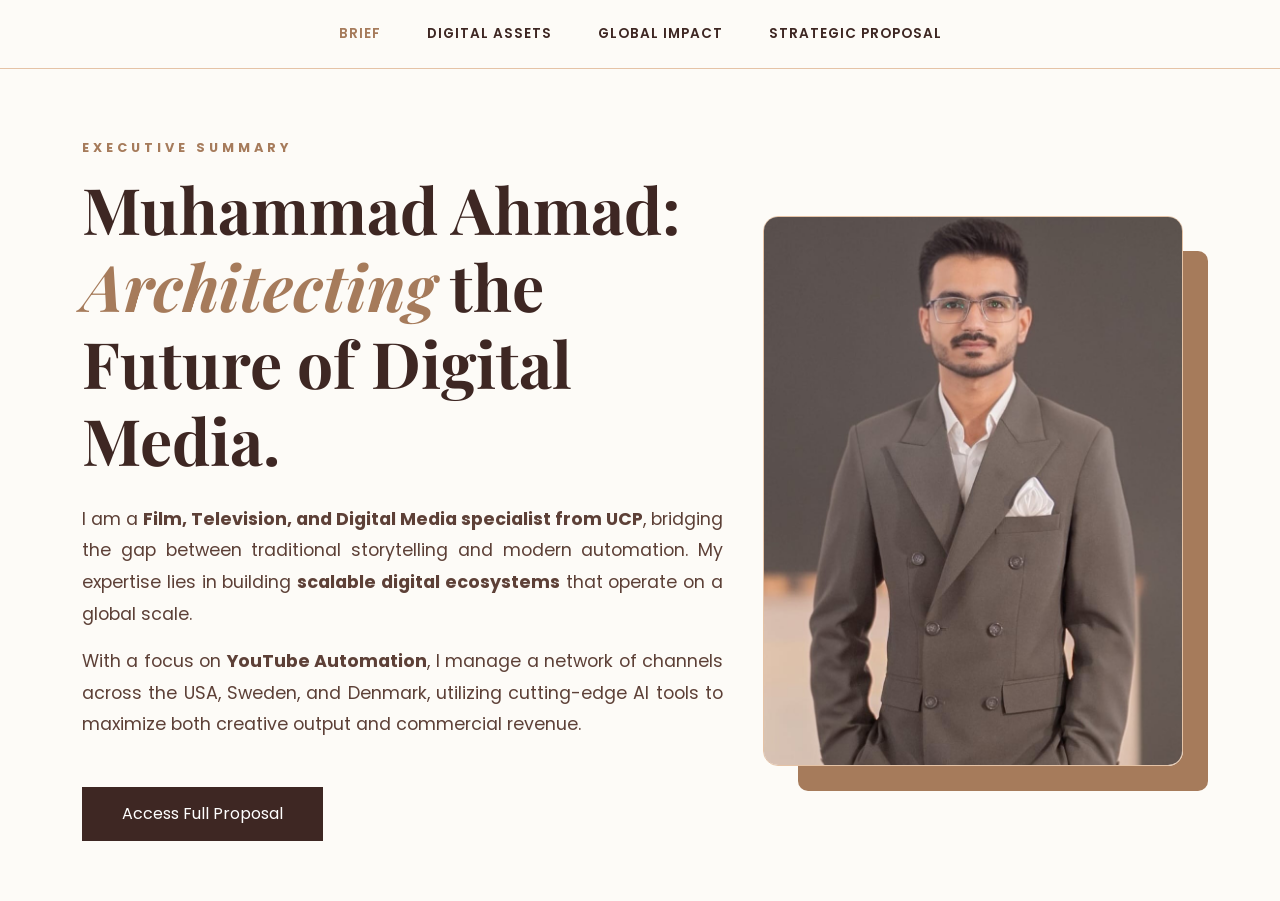
==== index.html @ 5bac2660 "First Upload" ====
<!DOCTYPE html>
<html lang="en">
<head>
    <meta charset="UTF-8">
    <meta name="viewport" content="width=device-width, initial-scale=1.0">
    <title>Muhammad Ahmad | Brief</title>
    <link href="https://cdn.jsdelivr.net/npm/bootstrap@5.3.0/dist/css/bootstrap.min.css" rel="stylesheet">
    <link href="https://fonts.googleapis.com/css2?family=Playfair+Display:wght@700&family=Poppins:wght@300;400;600&display=swap" rel="stylesheet">
    <style>
        :root { --beige: #FDFBF7; --skin: #E5C3A6; --brown-dark: #3E2723; --brown-med: #A67B5B; }
        body { font-family: 'Poppins', sans-serif; background-color: var(--beige); color: var(--brown-dark); padding-top: 80px; }
        .navbar { background-color: rgba(253, 251, 247, 0.95); backdrop-filter: blur(10px); border-bottom: 1px solid var(--skin); }
        .nav-link { color: var(--brown-dark) !important; font-weight: 600; margin: 0 15px; text-transform: uppercase; font-size: 0.85rem; letter-spacing: 1px; }
        .nav-link:hover, .nav-link.active { color: var(--brown-med) !important; }
        .hero-section { min-height: 90vh; display: flex; align-items: center; padding: 60px 0; }
        .hero-title { font-family: 'Playfair Display', serif; font-size: clamp(2.5rem, 5vw, 4rem); line-height: 1.2; margin-bottom: 25px; font-weight: 700; }
        .highlight { color: var(--brown-med); font-style: italic; }
        .detailed-intro { font-size: 1.1rem; line-height: 1.8; color: #5D4037; text-align: justify; }
        .profile-img { width: 100%; max-width: 420px; height: 550px; object-fit: cover; border-radius: 15px; border: 1px solid var(--skin); box-shadow: 30px 30px 0px -5px var(--brown-med); }
        .btn-custom { background-color: var(--brown-dark); color: white; padding: 15px 40px; border-radius: 0; text-decoration: none; display: inline-block; margin-top: 30px; transition: 0.3s; }
        .btn-custom:hover { background-color: var(--brown-med); color: white; }
    </style>
</head>
<body>
    <nav class="navbar navbar-expand-lg fixed-top py-3">
        <div class="container">
            <div class="collapse navbar-collapse justify-content-center">
                <ul class="navbar-nav">
                    <li class="nav-item"><a class="nav-link active" href="index.html">Brief</a></li>
                    <li class="nav-item"><a class="nav-link" href="assets.html">Digital Assets</a></li>
                    <li class="nav-item"><a class="nav-link" href="impact.html">Global Impact</a></li>
                    <li class="nav-item"><a class="nav-link" href="proposal.html">Strategic Proposal</a></li>
                </ul>
            </div>
        </div>
    </nav>
    <section class="hero-section">
        <div class="container">
            <div class="row align-items-center">
                <div class="col-lg-7 order-2 order-lg-1">
                    <h5 class="text-uppercase fw-bold mb-3" style="letter-spacing: 4px; color: var(--brown-med); font-size: 0.8rem;">Executive Summary</h5>
                    <h1 class="hero-title">Muhammad Ahmad: <span class="highlight">Architecting</span> the Future of Digital Media.</h1>
                    <div class="detailed-intro">
                        <p>I am a <strong>Film, Television, and Digital Media specialist from UCP</strong>, bridging the gap between traditional storytelling and modern automation. My expertise lies in building <strong>scalable digital ecosystems</strong> that operate on a global scale.</p>
                        <p>With a focus on <strong>YouTube Automation</strong>, I manage a network of channels across the USA, Sweden, and Denmark, utilizing cutting-edge AI tools to maximize both creative output and commercial revenue.</p>
                    </div>
                    <a href="proposal.html" class="btn-custom">Access Full Proposal</a>
                </div>
                <div class="col-lg-5 order-1 order-lg-2 text-center mb-5 mb-lg-0">
                    <img src="image/1.png" alt="Ahmad" class="profile-img">
                </div>
            </div>
        </div>
    </section>
</body>
</html>
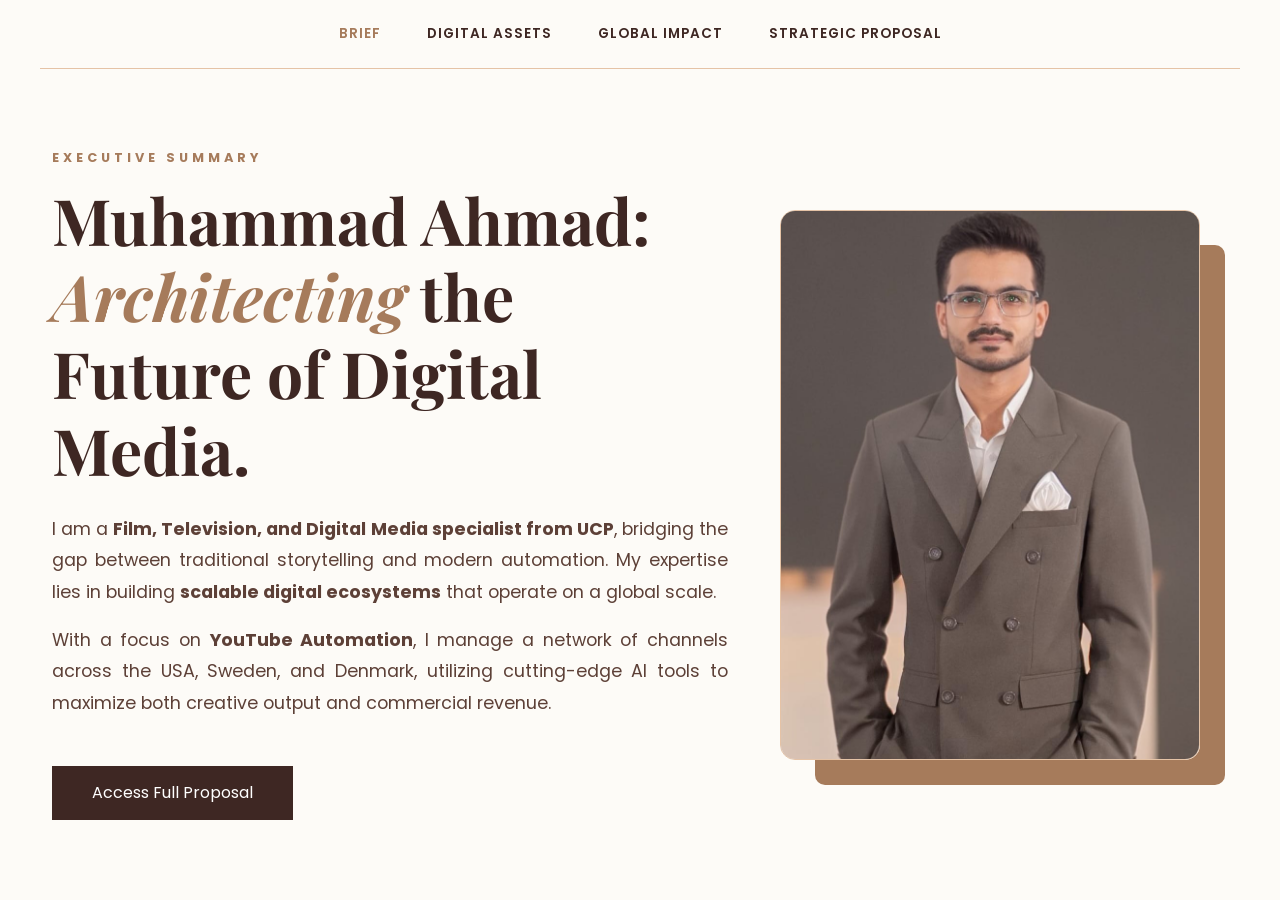
==== commit fff31531: "upload second" ====
--- a/index.html
+++ b/index.html
@@ -2,42 +2,45 @@
 <html lang="en">
 <head>
     <meta charset="UTF-8">
-    <meta name="viewport" content="width=device-width, initial-scale=1.0">
+    <meta name="viewport" content="width=1200">
     <title>Muhammad Ahmad | Brief</title>
     <link href="https://cdn.jsdelivr.net/npm/bootstrap@5.3.0/dist/css/bootstrap.min.css" rel="stylesheet">
     <link href="https://fonts.googleapis.com/css2?family=Playfair+Display:wght@700&family=Poppins:wght@300;400;600&display=swap" rel="stylesheet">
     <style>
         :root { --beige: #FDFBF7; --skin: #E5C3A6; --brown-dark: #3E2723; --brown-med: #A67B5B; }
-        body { font-family: 'Poppins', sans-serif; background-color: var(--beige); color: var(--brown-dark); padding-top: 80px; }
-        .navbar { background-color: rgba(253, 251, 247, 0.95); backdrop-filter: blur(10px); border-bottom: 1px solid var(--skin); }
+        body { font-family: 'Poppins', sans-serif; background-color: var(--beige); color: var(--brown-dark); padding-top: 80px; width: 1200px; margin: 0 auto; overflow-x: auto; }
+        .container { width: 1200px !important; max-width: none !important; }
+        .navbar { background-color: rgba(253, 251, 247, 0.95); width: 1200px; left: 50%; transform: translateX(-50%); border-bottom: 1px solid var(--skin); }
+        .navbar-nav { flex-direction: row !important; }
         .nav-link { color: var(--brown-dark) !important; font-weight: 600; margin: 0 15px; text-transform: uppercase; font-size: 0.85rem; letter-spacing: 1px; }
         .nav-link:hover, .nav-link.active { color: var(--brown-med) !important; }
         .hero-section { min-height: 90vh; display: flex; align-items: center; padding: 60px 0; }
-        .hero-title { font-family: 'Playfair Display', serif; font-size: clamp(2.5rem, 5vw, 4rem); line-height: 1.2; margin-bottom: 25px; font-weight: 700; }
+        .row { display: flex !important; flex-wrap: nowrap !important; }
+        .col-lg-7 { width: 58.333333% !important; flex: 0 0 auto; }
+        .col-lg-5 { width: 41.666667% !important; flex: 0 0 auto; }
+        .hero-title { font-family: 'Playfair Display', serif; font-size: 4rem; line-height: 1.2; margin-bottom: 25px; font-weight: 700; }
         .highlight { color: var(--brown-med); font-style: italic; }
         .detailed-intro { font-size: 1.1rem; line-height: 1.8; color: #5D4037; text-align: justify; }
-        .profile-img { width: 100%; max-width: 420px; height: 550px; object-fit: cover; border-radius: 15px; border: 1px solid var(--skin); box-shadow: 30px 30px 0px -5px var(--brown-med); }
+        .profile-img { width: 420px; height: 550px; object-fit: cover; border-radius: 15px; border: 1px solid var(--skin); box-shadow: 30px 30px 0px -5px var(--brown-med); }
         .btn-custom { background-color: var(--brown-dark); color: white; padding: 15px 40px; border-radius: 0; text-decoration: none; display: inline-block; margin-top: 30px; transition: 0.3s; }
         .btn-custom:hover { background-color: var(--brown-med); color: white; }
     </style>
 </head>
 <body>
     <nav class="navbar navbar-expand-lg fixed-top py-3">
-        <div class="container">
-            <div class="collapse navbar-collapse justify-content-center">
-                <ul class="navbar-nav">
-                    <li class="nav-item"><a class="nav-link active" href="index.html">Brief</a></li>
-                    <li class="nav-item"><a class="nav-link" href="assets.html">Digital Assets</a></li>
-                    <li class="nav-item"><a class="nav-link" href="impact.html">Global Impact</a></li>
-                    <li class="nav-item"><a class="nav-link" href="proposal.html">Strategic Proposal</a></li>
-                </ul>
-            </div>
+        <div class="container justify-content-center">
+            <ul class="navbar-nav">
+                <li class="nav-item"><a class="nav-link active" href="index.html">Brief</a></li>
+                <li class="nav-item"><a class="nav-link" href="assets.html">Digital Assets</a></li>
+                <li class="nav-item"><a class="nav-link" href="impact.html">Global Impact</a></li>
+                <li class="nav-item"><a class="nav-link" href="proposal.html">Strategic Proposal</a></li>
+            </ul>
         </div>
     </nav>
     <section class="hero-section">
         <div class="container">
             <div class="row align-items-center">
-                <div class="col-lg-7 order-2 order-lg-1">
+                <div class="col-lg-7">
                     <h5 class="text-uppercase fw-bold mb-3" style="letter-spacing: 4px; color: var(--brown-med); font-size: 0.8rem;">Executive Summary</h5>
                     <h1 class="hero-title">Muhammad Ahmad: <span class="highlight">Architecting</span> the Future of Digital Media.</h1>
                     <div class="detailed-intro">
@@ -46,7 +49,7 @@
                     </div>
                     <a href="proposal.html" class="btn-custom">Access Full Proposal</a>
                 </div>
-                <div class="col-lg-5 order-1 order-lg-2 text-center mb-5 mb-lg-0">
+                <div class="col-lg-5 text-center">
                     <img src="image/1.png" alt="Ahmad" class="profile-img">
                 </div>
             </div>
